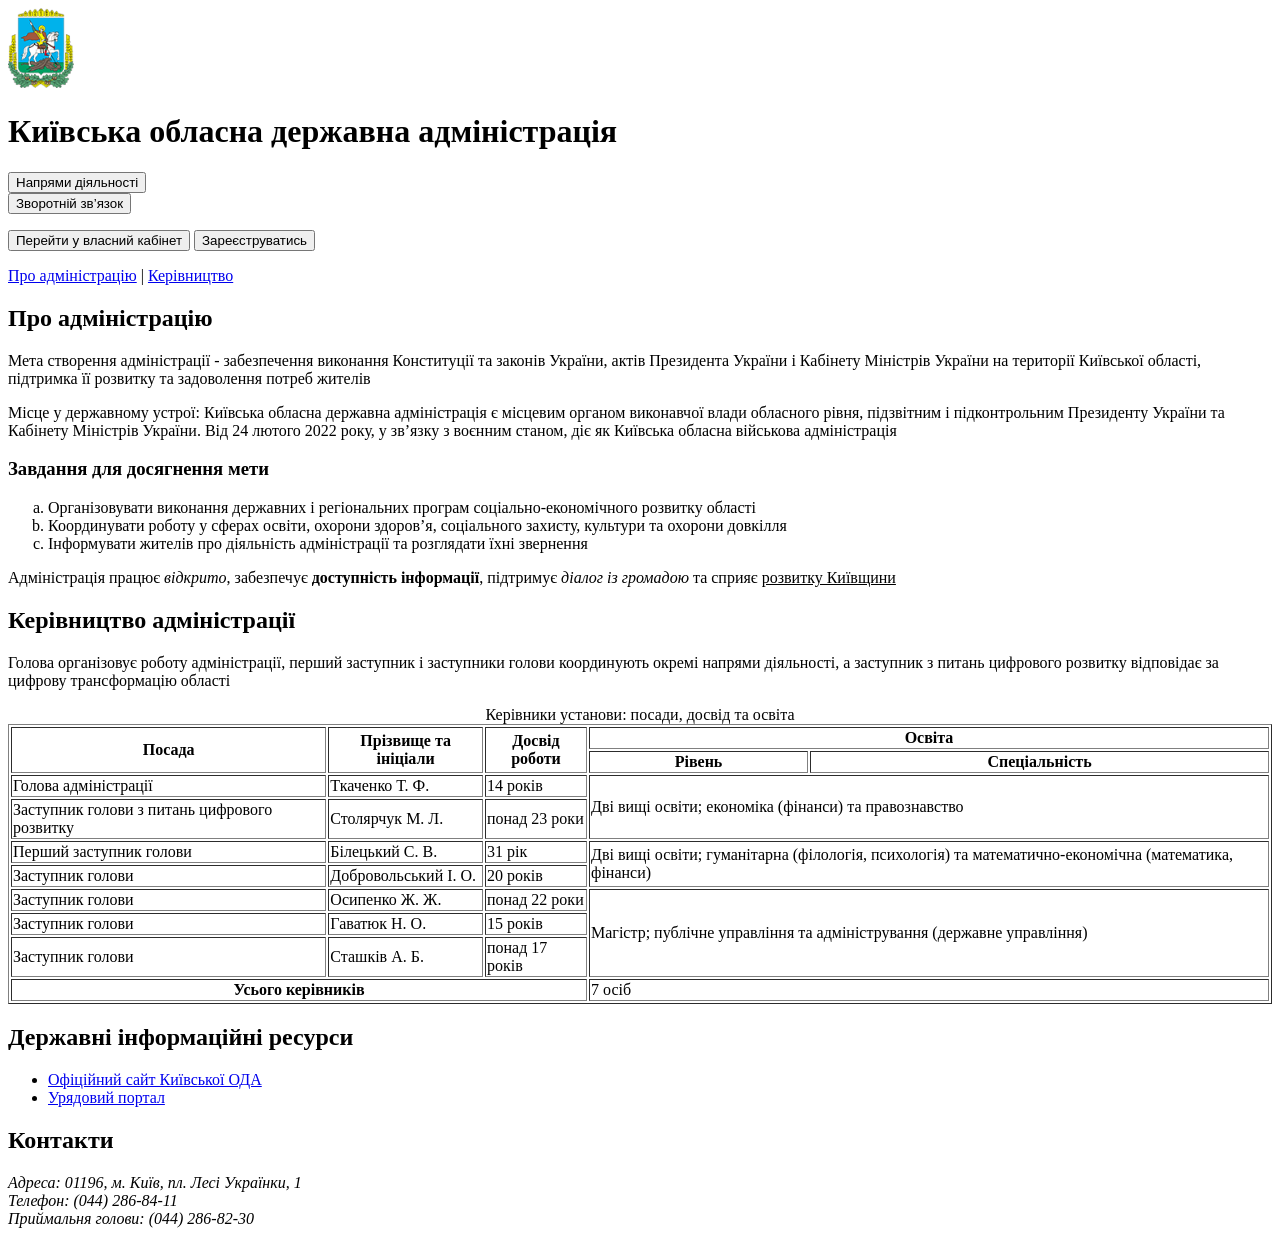
==== index.html @ e3e4bb05 "lab 1: HTML markup" ====
<!DOCTYPE html>
<html lang="uk">
<head>
    <meta charset="UTF-8">
    <meta name="viewport" content="width=device-width, initial-scale=1.0">
    <title>Головна сторінка - Київська обласна державна адміністрація</title>
    <link rel="icon" href="images/logo.png" type="image/png">
</head>
<body>
    <header>
        <img src="images/logo.png" alt="Герб Київської області" width="66" height="80">
        <h1>Київська обласна державна адміністрація</h1>
        <nav aria-label="Основна навігація">
            <form action="activities.html" method="get">
                <button type="submit">Напрями діяльності</button>
            </form>
            <form action="feedback.html" method="get">
                <button type="submit">Зворотній зв’язок</button>
            </form>
        </nav>
        <p>
            <button type="button">Перейти у власний кабінет</button>
            <button type="button">Зареєструватись</button>
        </p>
        <p><a href="#about">Про адміністрацію</a> | <a href="#leadership">Керівництво</a></p>
    </header>

    <main>
        <article id="about">
            <h2>Про адміністрацію</h2>
            <p>Мета створення адміністрації - забезпечення виконання Конституції та законів України, актів Президента України і Кабінету Міністрів України на території Київської області, підтримка її розвитку та задоволення потреб жителів</p>
            <p>Місце у державному устрої: Київська обласна державна адміністрація є місцевим органом виконавчої влади обласного рівня, підзвітним і підконтрольним Президенту України та Кабінету Міністрів України. Від 24 лютого 2022 року, у зв’язку з воєнним станом, діє як Київська обласна військова адміністрація</p>
            <h3>Завдання для досягнення мети</h3>
            <ol type="a">
                <li>Організовувати виконання державних і регіональних програм соціально-економічного розвитку області</li>
                <li>Координувати роботу у сферах освіти, охорони здоров’я, соціального захисту, культури та охорони довкілля</li>
                <li>Інформувати жителів про діяльність адміністрації та розглядати їхні звернення</li>
            </ol>
            <p><span>Адміністрація працює <i>відкрито</i>, забезпечує <b>доступність інформації</b>, підтримує <em>діалог із громадою</em> та сприяє <u>розвитку Київщини</u></span></p>
        </article>

        <article id="leadership">
            <h2>Керівництво адміністрації</h2>
            <p>Голова організовує роботу адміністрації, перший заступник і заступники голови координують окремі напрями діяльності, а заступник з питань цифрового розвитку відповідає за цифрову трансформацію області</p>
            <table border="1">
                <caption>Керівники установи: посади, досвід та освіта</caption>
                <thead>
                    <tr>
                        <th scope="col" rowspan="2">Посада</th>
                        <th scope="col" rowspan="2">Прізвище та ініціали</th>
                        <th scope="col" rowspan="2">Досвід роботи</th>
                        <th scope="colgroup" colspan="2">Освіта</th>
                    </tr>
                    <tr>
                        <th scope="col">Рівень</th>
                        <th scope="col">Спеціальність</th>
                    </tr>
                </thead>
                <tbody>
                    <tr>
                        <td>Голова адміністрації</td>
                        <td>Ткаченко Т. Ф.</td>
                        <td>14 років</td>
                        <td rowspan="2" colspan="2">Дві вищі освіти; економіка (фінанси) та правознавство</td>
                    </tr>
                    <tr>
                        <td>Заступник голови з питань цифрового розвитку</td>
                        <td>Столярчук М. Л.</td>
                        <td>понад 23 роки</td>
                    </tr>
                    <tr>
                        <td>Перший заступник голови</td>
                        <td>Білецький С. В.</td>
                        <td>31 рік</td>
                        <td rowspan="2" colspan="2">Дві вищі освіти; гуманітарна (філологія, психологія) та математично-економічна (математика, фінанси)</td>
                    </tr>
                    <tr>
                        <td>Заступник голови</td>
                        <td>Добровольський І. О.</td>
                        <td>20 років</td>
                    </tr>
                    <tr>
                        <td>Заступник голови</td>
                        <td>Осипенко Ж. Ж.</td>
                        <td>понад 22 роки</td>
                        <td rowspan="3" colspan="2">Магістр; публічне управління та адміністрування (державне управління)</td>
                    </tr>
                    <tr>
                        <td>Заступник голови</td>
                        <td>Гаватюк Н. О.</td>
                        <td>15 років</td>
                    </tr>
                    <tr>
                        <td>Заступник голови</td>
                        <td>Сташків А. Б.</td>
                        <td>понад 17 років</td>
                    </tr>
                </tbody>
                <tfoot>
                    <tr>
                        <th scope="row" colspan="3">Усього керівників</th>
                        <td colspan="2">7 осіб</td>
                    </tr>
                </tfoot>
            </table>
        </article>

        <aside>
            <h2>Державні інформаційні ресурси</h2>
            <ul>
                <li><a href="https://koda.gov.ua/" target="_blank" rel="noopener noreferrer">Офіційний сайт Київської ОДА</a></li>
                <li><a href="https://www.kmu.gov.ua/" target="_blank" rel="noopener noreferrer">Урядовий портал</a></li>
            </ul>
        </aside>
    </main>

    <footer>
        <h2>Контакти</h2>
        <address>Адреса: 01196, м. Київ, пл. Лесі Українки, 1<br>Телефон: (044) 286-84-11<br>Приймальня голови: (044) 286-82-30</address>
    </footer>
</body>
</html>
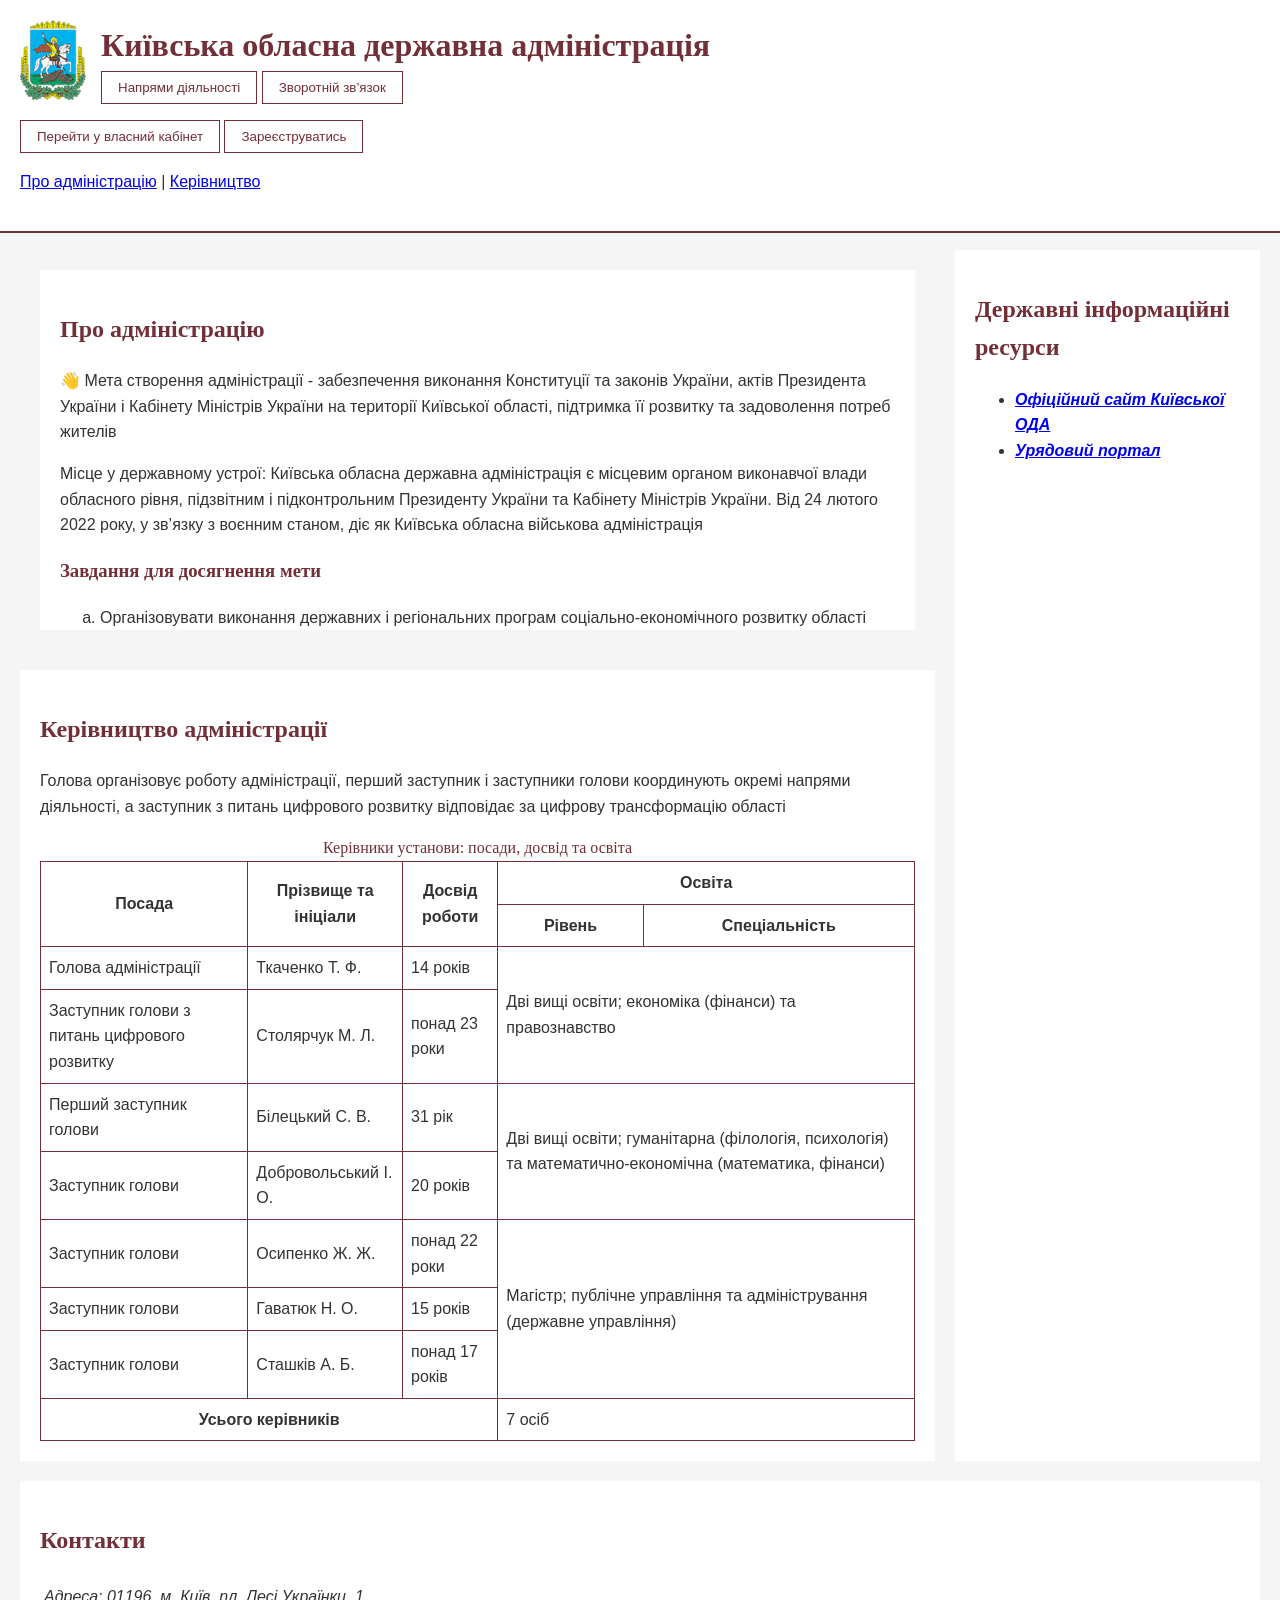
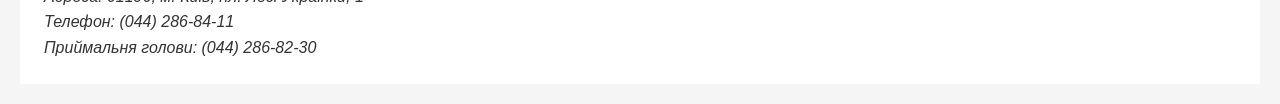
==== commit 9a8bf41c: "lab 2: CSS styling" ====
--- a/index.html
+++ b/index.html
@@ -5,6 +5,57 @@
     <meta name="viewport" content="width=device-width, initial-scale=1.0">
     <title>Головна сторінка - Київська обласна державна адміністрація</title>
     <link rel="icon" href="images/logo.png" type="image/png">
+    <link rel="stylesheet" href="styles.css">
+    <style>
+        body {
+            position: relative;
+            padding-top: 250px;
+        }
+        header {
+            position: absolute;
+            top: 0;
+            left: 0;
+            right: 0;
+            z-index: 1;
+        }
+        main {
+            display: grid;
+            grid-template-columns: 3fr 1fr;
+            gap: 20px;
+        }
+        main > article {
+            grid-column: 1;
+            background: white;
+        }
+        aside {
+            position: sticky;
+            top: 20px;
+            grid-column: 2;
+            grid-row: 1 / 3;
+        }
+        #about {
+            margin: 20px;
+            padding: 20px;
+            max-height: 320px;
+            overflow: auto;
+        }
+        #about > p:first-of-type::before {
+            content: "👋 ";
+        }
+        #leadership {
+            padding: 20px;
+        }
+        #leadership:hover {
+            transform: scale(1.05);
+        }
+        address {
+            border: 4px double transparent;
+            transition: border-color 0s 3s;
+        }
+        address:focus {
+            border-color: black;
+        }
+    </style>
 </head>
 <body>
     <header>
@@ -116,7 +167,7 @@
 
     <footer>
         <h2>Контакти</h2>
-        <address>Адреса: 01196, м. Київ, пл. Лесі Українки, 1<br>Телефон: (044) 286-84-11<br>Приймальня голови: (044) 286-82-30</address>
+        <address tabindex="0">Адреса: 01196, м. Київ, пл. Лесі Українки, 1<br>Телефон: (044) 286-84-11<br>Приймальня голови: (044) 286-82-30</address>
     </footer>
 </body>
-</html>+</html>
--- a/styles.css
+++ b/styles.css
@@ -0,0 +1,140 @@
+body {
+    margin: 0;
+    padding: 20px;
+    background: rgb(245, 245, 245);
+    color: hsl(0, 0%, 20%);
+    font-family: "Segoe UI", Arial, sans-serif;
+    line-height: 1.6;
+}
+h1, h2, h3, caption {
+    font-family: Georgia, "Times New Roman", serif;
+    color: #722f37;
+}
+header {
+    background: white;
+    padding: 20px;
+    border-bottom: 2px solid #722f37;
+}
+header img {
+    float: left;
+    margin-right: 15px;
+}
+header h1 {
+    margin: 0;
+}
+nav form {
+    display: inline;
+}
+button {
+    background: white;
+    color: #722f37;
+    border: 1px solid #722f37;
+    padding: 8px 16px;
+    transition: background-color 0.3s, color 0.3s, border-color 0.3s;
+}
+button:hover {
+    background-color: #722f37;
+    color: white;
+    border-color: black;
+}
+table {
+    border-collapse: collapse;
+    width: 100%;
+    background: white;
+}
+th, td {
+    border: 1px solid #722f37;
+    padding: 8px;
+}
+a[target] {
+    font-weight: bold;
+}
+a[href*="gov.ua"] {
+    font-style: italic;
+}
+h3 + ol {
+    margin-top: 0;
+}
+aside {
+    background: white;
+    padding: 20px;
+}
+footer {
+    background: white;
+    padding: 20px;
+    margin-top: 20px;
+}
+.activities {
+    padding-top: 155px;
+}
+.activities header {
+    position: fixed;
+    top: 0;
+    left: 0;
+    right: 0;
+    z-index: 1;
+}
+.activities a:link {
+    color: darkgreen;
+}
+.directions {
+    display: grid;
+    grid-template-columns: repeat(auto-fit, minmax(300px, 1fr));
+    gap: 20px;
+    list-style: none;
+    padding: 0;
+}
+.directions article {
+    height: 100%;
+    box-sizing: border-box;
+    background: white;
+    padding: 15px;
+    border: 2px dashed #722f37;
+    border-left: 6px solid #722f37;
+}
+.directions figure {
+    margin: 0;
+}
+.directions img {
+    max-width: 100%;
+    height: auto;
+}
+.directions img:hover {
+    animation-name: dim;
+    animation-duration: 1s;
+    animation-fill-mode: forwards;
+}
+@keyframes dim {
+    from { filter: brightness(1); }
+    to { filter: brightness(0.75); }
+}
+.gov {
+    font-weight: lighter;
+    font-size: 0.9em;
+    font-style: italic;
+}
+main form {
+    display: flex;
+    flex-flow: row wrap;
+    justify-content: center;
+    align-items: flex-start;
+    align-content: flex-start;
+    gap: 15px;
+    max-width: 900px;
+    background: white;
+    padding: 20px;
+}
+main form > fieldset {
+    order: 1;
+    flex-grow: 1;
+    flex-shrink: 0;
+    flex-basis: 100%;
+}
+main form > p {
+    order: 2;
+    flex-grow: 1;
+}
+main form > button {
+    order: 3;
+    align-self: center;
+}
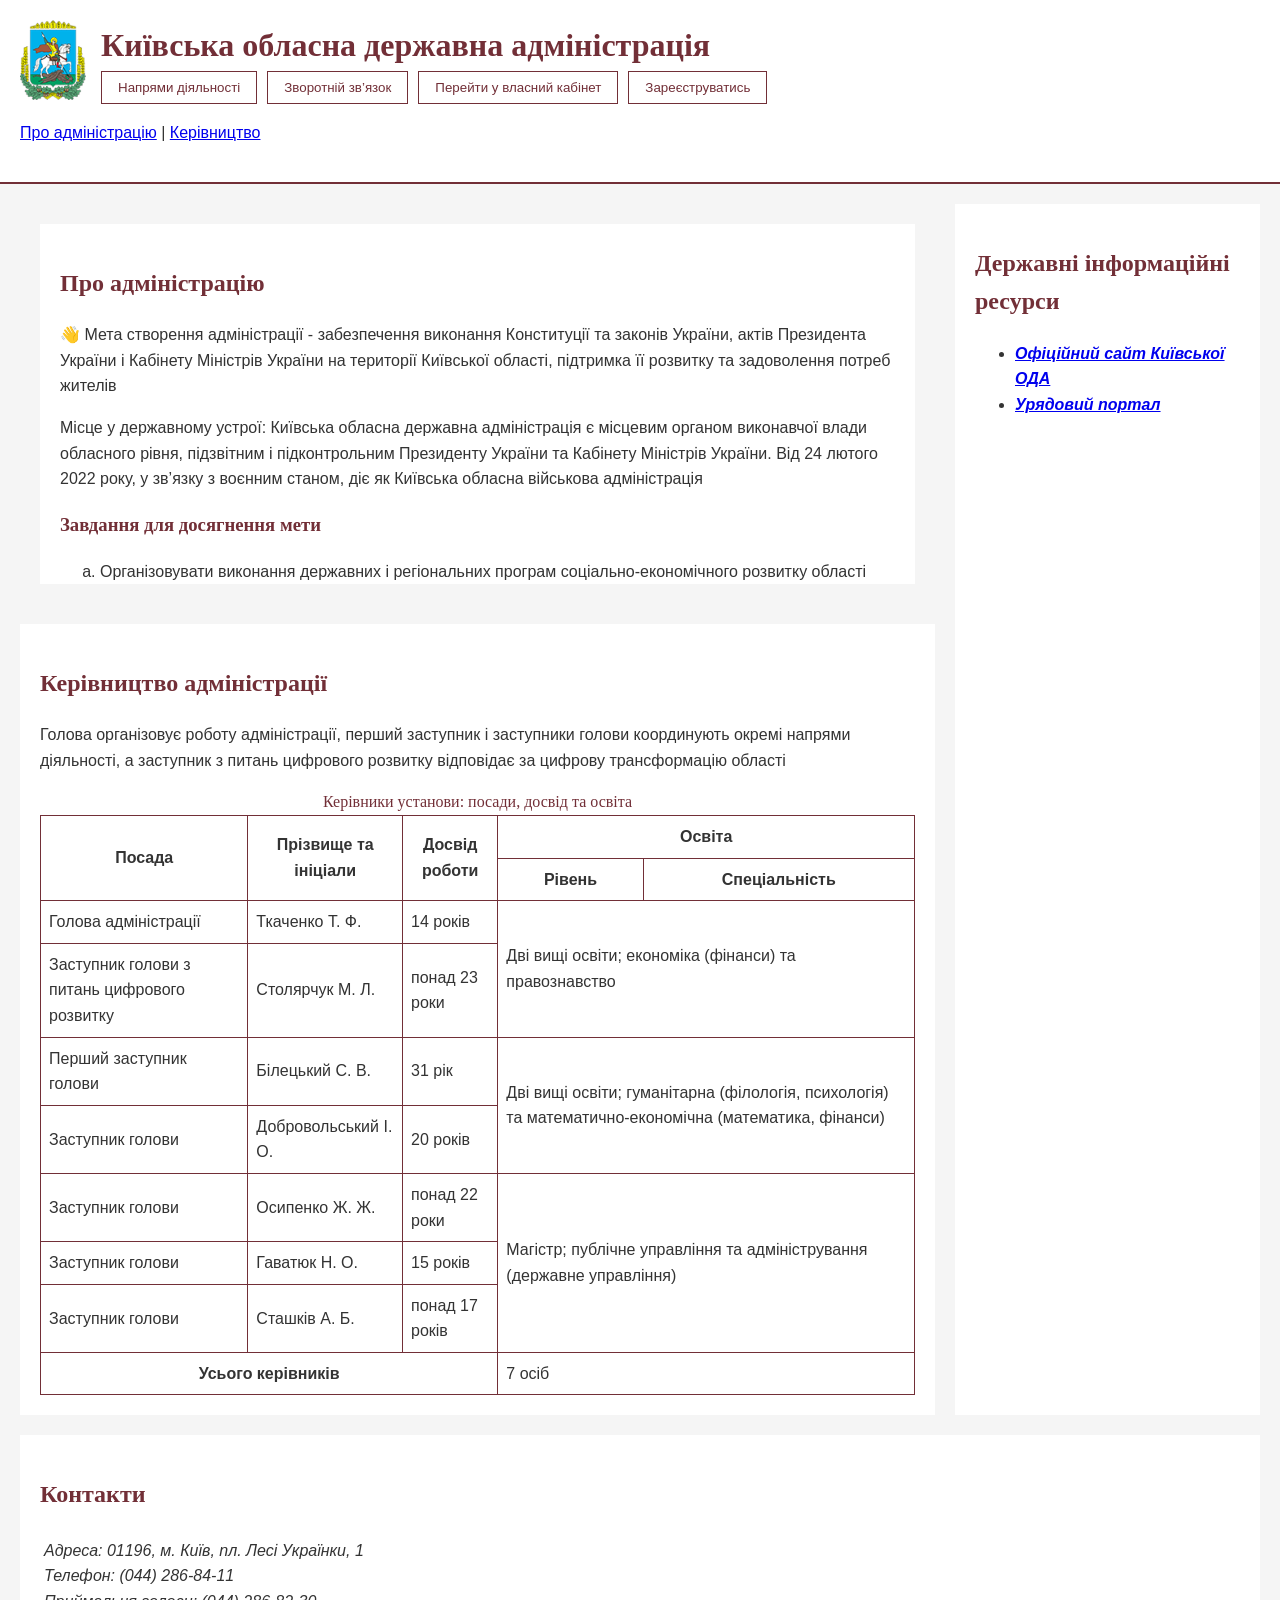
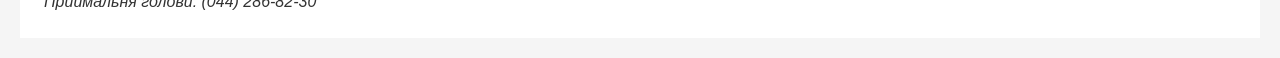
==== commit efc537eb: "lab 4: client scripts" ====
--- a/index.html
+++ b/index.html
@@ -55,6 +55,48 @@
         address:focus {
             border-color: black;
         }
+        .dropdown {
+            position: relative;
+            display: inline-block;
+        }
+        #submenu {
+            position: absolute;
+            top: 100%;
+            left: 0;
+            margin: 0;
+            padding: 10px 20px;
+            list-style: none;
+            white-space: nowrap;
+            background: white;
+            border: 1px solid #722f37;
+        }
+        .desktop nav {
+            display: flex;
+            gap: 10px;
+        }
+        .mobile nav {
+            float: right;
+            display: flex;
+            flex-direction: column;
+            gap: 5px;
+        }
+        .mobile nav button {
+            width: 100%;
+        }
+        .mobile header p {
+            clear: right;
+            padding-top: 10px;
+        }
+        .mobile #submenu {
+            left: auto;
+            right: 0;
+        }
+        .mobile main {
+            display: block;
+        }
+        .mobile #leadership {
+            overflow-x: auto;
+        }
     </style>
 </head>
 <body>
@@ -62,17 +104,23 @@
         <img src="images/logo.png" alt="Герб Київської області" width="66" height="80">
         <h1>Київська обласна державна адміністрація</h1>
         <nav aria-label="Основна навігація">
-            <form action="activities.html" method="get">
-                <button type="submit">Напрями діяльності</button>
-            </form>
+            <div class="dropdown">
+                <button type="button" id="directions-button">Напрями діяльності</button>
+                <ul id="submenu" hidden>
+                    <li><a href="activities.html#education">Освіта</a></li>
+                    <li><a href="activities.html#social">Соціальна підтримка</a></li>
+                    <li><a href="activities.html#environment">Охорона довкілля</a></li>
+                    <li><a href="activities.html#health">Охорона здоров’я</a></li>
+                    <li><a href="activities.html#culture">Культура</a></li>
+                    <li><a href="activities.html#services">Адміністративні послуги</a></li>
+                </ul>
+            </div>
             <form action="feedback.html" method="get">
                 <button type="submit">Зворотній зв’язок</button>
             </form>
-        </nav>
-        <p>
             <button type="button">Перейти у власний кабінет</button>
             <button type="button">Зареєструватись</button>
-        </p>
+        </nav>
         <p><a href="#about">Про адміністрацію</a> | <a href="#leadership">Керівництво</a></p>
     </header>
 
@@ -169,5 +217,6 @@
         <h2>Контакти</h2>
         <address tabindex="0">Адреса: 01196, м. Київ, пл. Лесі Українки, 1<br>Телефон: (044) 286-84-11<br>Приймальня голови: (044) 286-82-30</address>
     </footer>
+    <script src="index.js"></script>
 </body>
 </html>
--- a/styles.css
+++ b/styles.css
@@ -91,6 +91,7 @@
     padding: 15px;
     border: 2px dashed #722f37;
     border-left: 6px solid #722f37;
+    scroll-margin-top: 160px;
 }
 .directions figure {
     margin: 0;
@@ -138,3 +139,19 @@
     order: 3;
     align-self: center;
 }
+.carousel {
+    margin-top: 20px;
+    text-align: center;
+}
+.carousel img {
+    height: 20vh;
+    vertical-align: middle;
+}
+#tooltip {
+    position: absolute;
+    margin-left: 10px;
+    max-width: 220px;
+    padding: 8px;
+    background: #722f37;
+    color: white;
+}
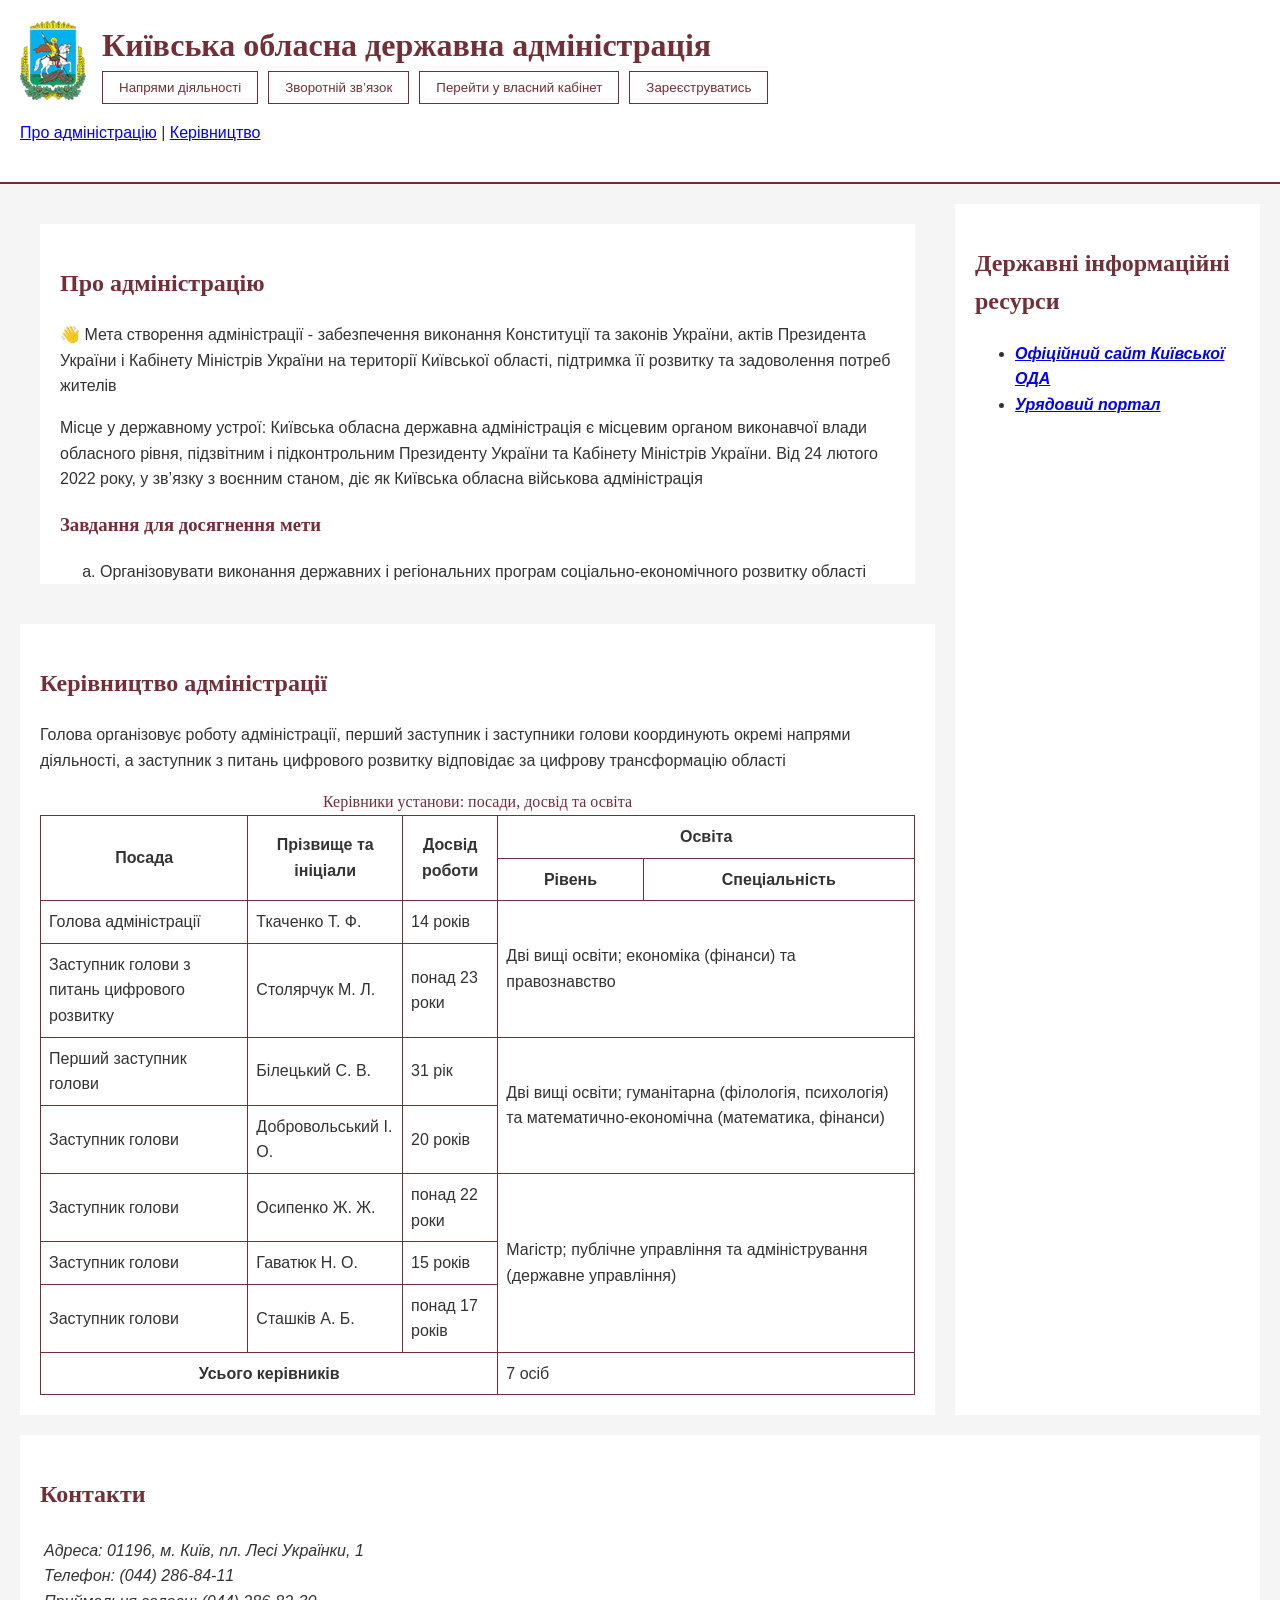
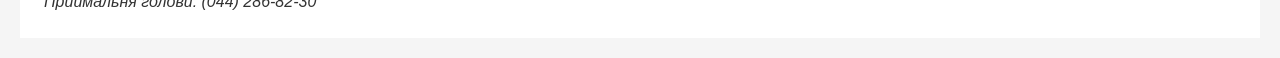
==== commit 9afb8438: "lab 5: adaptivity and cross-browser" ====
--- a/index.html
+++ b/index.html
@@ -9,7 +9,7 @@
     <style>
         body {
             position: relative;
-            padding-top: 250px;
+            padding-top: 15.625rem;
         }
         header {
             position: absolute;
@@ -21,35 +21,39 @@
         main {
             display: grid;
             grid-template-columns: 3fr 1fr;
-            gap: 20px;
+            gap: 1.25rem;
         }
         main > article {
             grid-column: 1;
             background: white;
         }
         aside {
+            position: -webkit-sticky;
             position: sticky;
-            top: 20px;
+            top: 1.25rem;
             grid-column: 2;
             grid-row: 1 / 3;
         }
         #about {
-            margin: 20px;
-            padding: 20px;
-            max-height: 320px;
+            margin: 1.25rem;
+            padding: 1.25rem;
+            max-height: 20rem;
             overflow: auto;
         }
         #about > p:first-of-type::before {
             content: "👋 ";
         }
         #leadership {
-            padding: 20px;
+            padding: 1.25rem;
         }
         #leadership:hover {
+            -webkit-transform: scale(1.05);
+            -ms-transform: scale(1.05);
             transform: scale(1.05);
         }
         address {
             border: 4px double transparent;
+            -webkit-transition: border-color 0s 3s;
             transition: border-color 0s 3s;
         }
         address:focus {
@@ -64,7 +68,7 @@
             top: 100%;
             left: 0;
             margin: 0;
-            padding: 10px 20px;
+            padding: 0.625rem 1.25rem;
             list-style: none;
             white-space: nowrap;
             background: white;
@@ -72,30 +76,37 @@
         }
         .desktop nav {
             display: flex;
-            gap: 10px;
+            gap: 0.625rem;
         }
         .mobile nav {
             float: right;
             display: flex;
             flex-direction: column;
-            gap: 5px;
+            gap: 0.3rem;
         }
         .mobile nav button {
             width: 100%;
         }
         .mobile header p {
             clear: right;
-            padding-top: 10px;
+            padding-top: 0.625rem;
         }
         .mobile #submenu {
             left: auto;
             right: 0;
         }
-        .mobile main {
-            display: block;
-        }
-        .mobile #leadership {
-            overflow-x: auto;
+        @media (max-width: 1024px) {
+            main {
+                grid-template-columns: 2fr 1fr;
+            }
+        }
+        @media (max-width: 768px) {
+            main {
+                display: block;
+            }
+            #leadership {
+                overflow-x: auto;
+            }
         }
     </style>
 </head>
--- a/styles.css
+++ b/styles.css
@@ -1,6 +1,6 @@
 body {
     margin: 0;
-    padding: 20px;
+    padding: 1.25rem;
     background: rgb(245, 245, 245);
     color: hsl(0, 0%, 20%);
     font-family: "Segoe UI", Arial, sans-serif;
@@ -10,14 +10,22 @@
     font-family: Georgia, "Times New Roman", serif;
     color: #722f37;
 }
+img {
+    max-width: 100%;
+    height: auto;
+}
+textarea {
+    max-width: 100%;
+    box-sizing: border-box;
+}
 header {
     background: white;
-    padding: 20px;
+    padding: 1.25rem;
     border-bottom: 2px solid #722f37;
 }
 header img {
     float: left;
-    margin-right: 15px;
+    margin-right: 1rem;
 }
 header h1 {
     margin: 0;
@@ -29,7 +37,10 @@
     background: white;
     color: #722f37;
     border: 1px solid #722f37;
-    padding: 8px 16px;
+    padding: 0.5rem 1rem;
+    -webkit-transition: background-color 0.3s, color 0.3s, border-color 0.3s;
+    -moz-transition: background-color 0.3s, color 0.3s, border-color 0.3s;
+    -o-transition: background-color 0.3s, color 0.3s, border-color 0.3s;
     transition: background-color 0.3s, color 0.3s, border-color 0.3s;
 }
 button:hover {
@@ -44,7 +55,7 @@
 }
 th, td {
     border: 1px solid #722f37;
-    padding: 8px;
+    padding: 0.5rem;
 }
 a[target] {
     font-weight: bold;
@@ -57,15 +68,15 @@
 }
 aside {
     background: white;
-    padding: 20px;
+    padding: 1.25rem;
 }
 footer {
     background: white;
-    padding: 20px;
-    margin-top: 20px;
+    padding: 1.25rem;
+    margin-top: 1.25rem;
 }
 .activities {
-    padding-top: 155px;
+    padding-top: 10rem;
 }
 .activities header {
     position: fixed;
@@ -79,8 +90,8 @@
 }
 .directions {
     display: grid;
-    grid-template-columns: repeat(auto-fit, minmax(300px, 1fr));
-    gap: 20px;
+    grid-template-columns: repeat(3, 1fr);
+    gap: 1.25rem;
     list-style: none;
     padding: 0;
 }
@@ -88,22 +99,28 @@
     height: 100%;
     box-sizing: border-box;
     background: white;
-    padding: 15px;
+    padding: 1rem;
     border: 2px dashed #722f37;
     border-left: 6px solid #722f37;
-    scroll-margin-top: 160px;
+    scroll-margin-top: 10rem;
 }
 .directions figure {
     margin: 0;
 }
-.directions img {
-    max-width: 100%;
-    height: auto;
-}
 .directions img:hover {
+    -webkit-animation: dim 1s forwards;
+    -moz-animation: dim 1s forwards;
     animation-name: dim;
     animation-duration: 1s;
     animation-fill-mode: forwards;
+}
+@-webkit-keyframes dim {
+    from { -webkit-filter: brightness(1); }
+    to { -webkit-filter: brightness(0.75); }
+}
+@-moz-keyframes dim {
+    from { filter: brightness(1); }
+    to { filter: brightness(0.75); }
 }
 @keyframes dim {
     from { filter: brightness(1); }
@@ -120,10 +137,10 @@
     justify-content: center;
     align-items: flex-start;
     align-content: flex-start;
-    gap: 15px;
-    max-width: 900px;
+    gap: 1rem;
+    max-width: 56.25rem;
     background: white;
-    padding: 20px;
+    padding: 1.25rem;
 }
 main form > fieldset {
     order: 1;
@@ -140,7 +157,7 @@
     align-self: center;
 }
 .carousel {
-    margin-top: 20px;
+    margin-top: 1.25rem;
     text-align: center;
 }
 .carousel img {
@@ -149,9 +166,32 @@
 }
 #tooltip {
     position: absolute;
-    margin-left: 10px;
-    max-width: 220px;
-    padding: 8px;
+    margin-left: 0.625rem;
+    max-width: 14rem;
+    padding: 0.5rem;
     background: #722f37;
     color: white;
 }
+@media (max-width: 1024px) {
+    .directions {
+        grid-template-columns: repeat(2, 1fr);
+    }
+}
+@media (max-width: 600px) {
+    body {
+        padding: 0.625rem;
+    }
+    h1 {
+        font-size: 1.5em;
+    }
+    .directions {
+        grid-template-columns: 1fr;
+    }
+    textarea {
+        width: 100%;
+    }
+    #tooltip {
+        position: static;
+        margin-left: 0;
+    }
+}
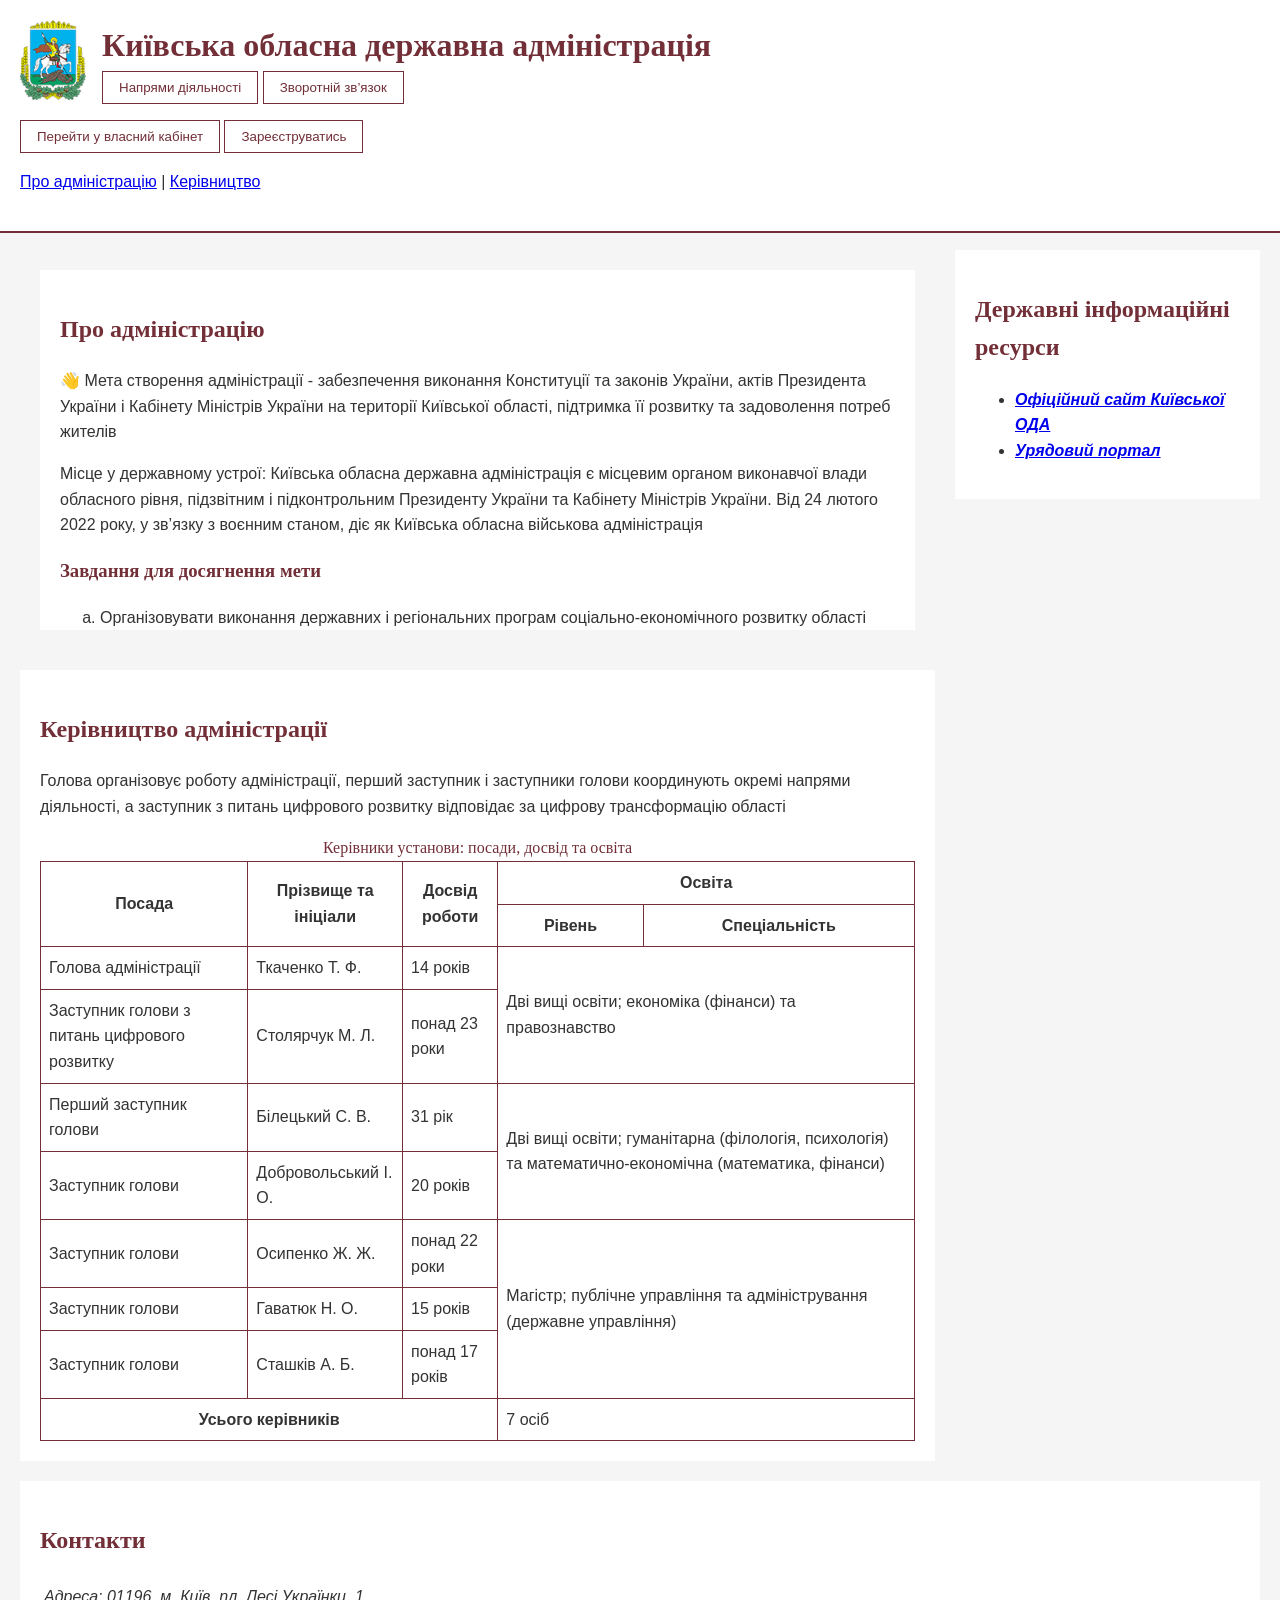
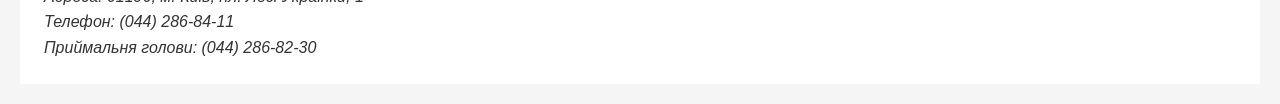
==== commit 2652f18a: "lab 2: fix sticky aside in grid" ====
--- a/index.html
+++ b/index.html
@@ -9,7 +9,7 @@
     <style>
         body {
             position: relative;
-            padding-top: 15.625rem;
+            padding-top: 250px;
         }
         header {
             position: absolute;
@@ -21,92 +21,40 @@
         main {
             display: grid;
             grid-template-columns: 3fr 1fr;
-            gap: 1.25rem;
+            gap: 20px;
         }
         main > article {
             grid-column: 1;
             background: white;
         }
         aside {
-            position: -webkit-sticky;
             position: sticky;
-            top: 1.25rem;
+            top: 20px;
             grid-column: 2;
             grid-row: 1 / 3;
+            align-self: start;
         }
         #about {
-            margin: 1.25rem;
-            padding: 1.25rem;
-            max-height: 20rem;
+            margin: 20px;
+            padding: 20px;
+            max-height: 320px;
             overflow: auto;
         }
         #about > p:first-of-type::before {
             content: "👋 ";
         }
         #leadership {
-            padding: 1.25rem;
+            padding: 20px;
         }
         #leadership:hover {
-            -webkit-transform: scale(1.05);
-            -ms-transform: scale(1.05);
             transform: scale(1.05);
         }
         address {
             border: 4px double transparent;
-            -webkit-transition: border-color 0s 3s;
             transition: border-color 0s 3s;
         }
         address:focus {
             border-color: black;
-        }
-        .dropdown {
-            position: relative;
-            display: inline-block;
-        }
-        #submenu {
-            position: absolute;
-            top: 100%;
-            left: 0;
-            margin: 0;
-            padding: 0.625rem 1.25rem;
-            list-style: none;
-            white-space: nowrap;
-            background: white;
-            border: 1px solid #722f37;
-        }
-        .desktop nav {
-            display: flex;
-            gap: 0.625rem;
-        }
-        .mobile nav {
-            float: right;
-            display: flex;
-            flex-direction: column;
-            gap: 0.3rem;
-        }
-        .mobile nav button {
-            width: 100%;
-        }
-        .mobile header p {
-            clear: right;
-            padding-top: 0.625rem;
-        }
-        .mobile #submenu {
-            left: auto;
-            right: 0;
-        }
-        @media (max-width: 1024px) {
-            main {
-                grid-template-columns: 2fr 1fr;
-            }
-        }
-        @media (max-width: 768px) {
-            main {
-                display: block;
-            }
-            #leadership {
-                overflow-x: auto;
-            }
         }
     </style>
 </head>
@@ -115,23 +63,17 @@
         <img src="images/logo.png" alt="Герб Київської області" width="66" height="80">
         <h1>Київська обласна державна адміністрація</h1>
         <nav aria-label="Основна навігація">
-            <div class="dropdown">
-                <button type="button" id="directions-button">Напрями діяльності</button>
-                <ul id="submenu" hidden>
-                    <li><a href="activities.html#education">Освіта</a></li>
-                    <li><a href="activities.html#social">Соціальна підтримка</a></li>
-                    <li><a href="activities.html#environment">Охорона довкілля</a></li>
-                    <li><a href="activities.html#health">Охорона здоров’я</a></li>
-                    <li><a href="activities.html#culture">Культура</a></li>
-                    <li><a href="activities.html#services">Адміністративні послуги</a></li>
-                </ul>
-            </div>
+            <form action="activities.html" method="get">
+                <button type="submit">Напрями діяльності</button>
+            </form>
             <form action="feedback.html" method="get">
                 <button type="submit">Зворотній зв’язок</button>
             </form>
+        </nav>
+        <p>
             <button type="button">Перейти у власний кабінет</button>
             <button type="button">Зареєструватись</button>
-        </nav>
+        </p>
         <p><a href="#about">Про адміністрацію</a> | <a href="#leadership">Керівництво</a></p>
     </header>
 
@@ -228,6 +170,5 @@
         <h2>Контакти</h2>
         <address tabindex="0">Адреса: 01196, м. Київ, пл. Лесі Українки, 1<br>Телефон: (044) 286-84-11<br>Приймальня голови: (044) 286-82-30</address>
     </footer>
-    <script src="index.js"></script>
 </body>
 </html>
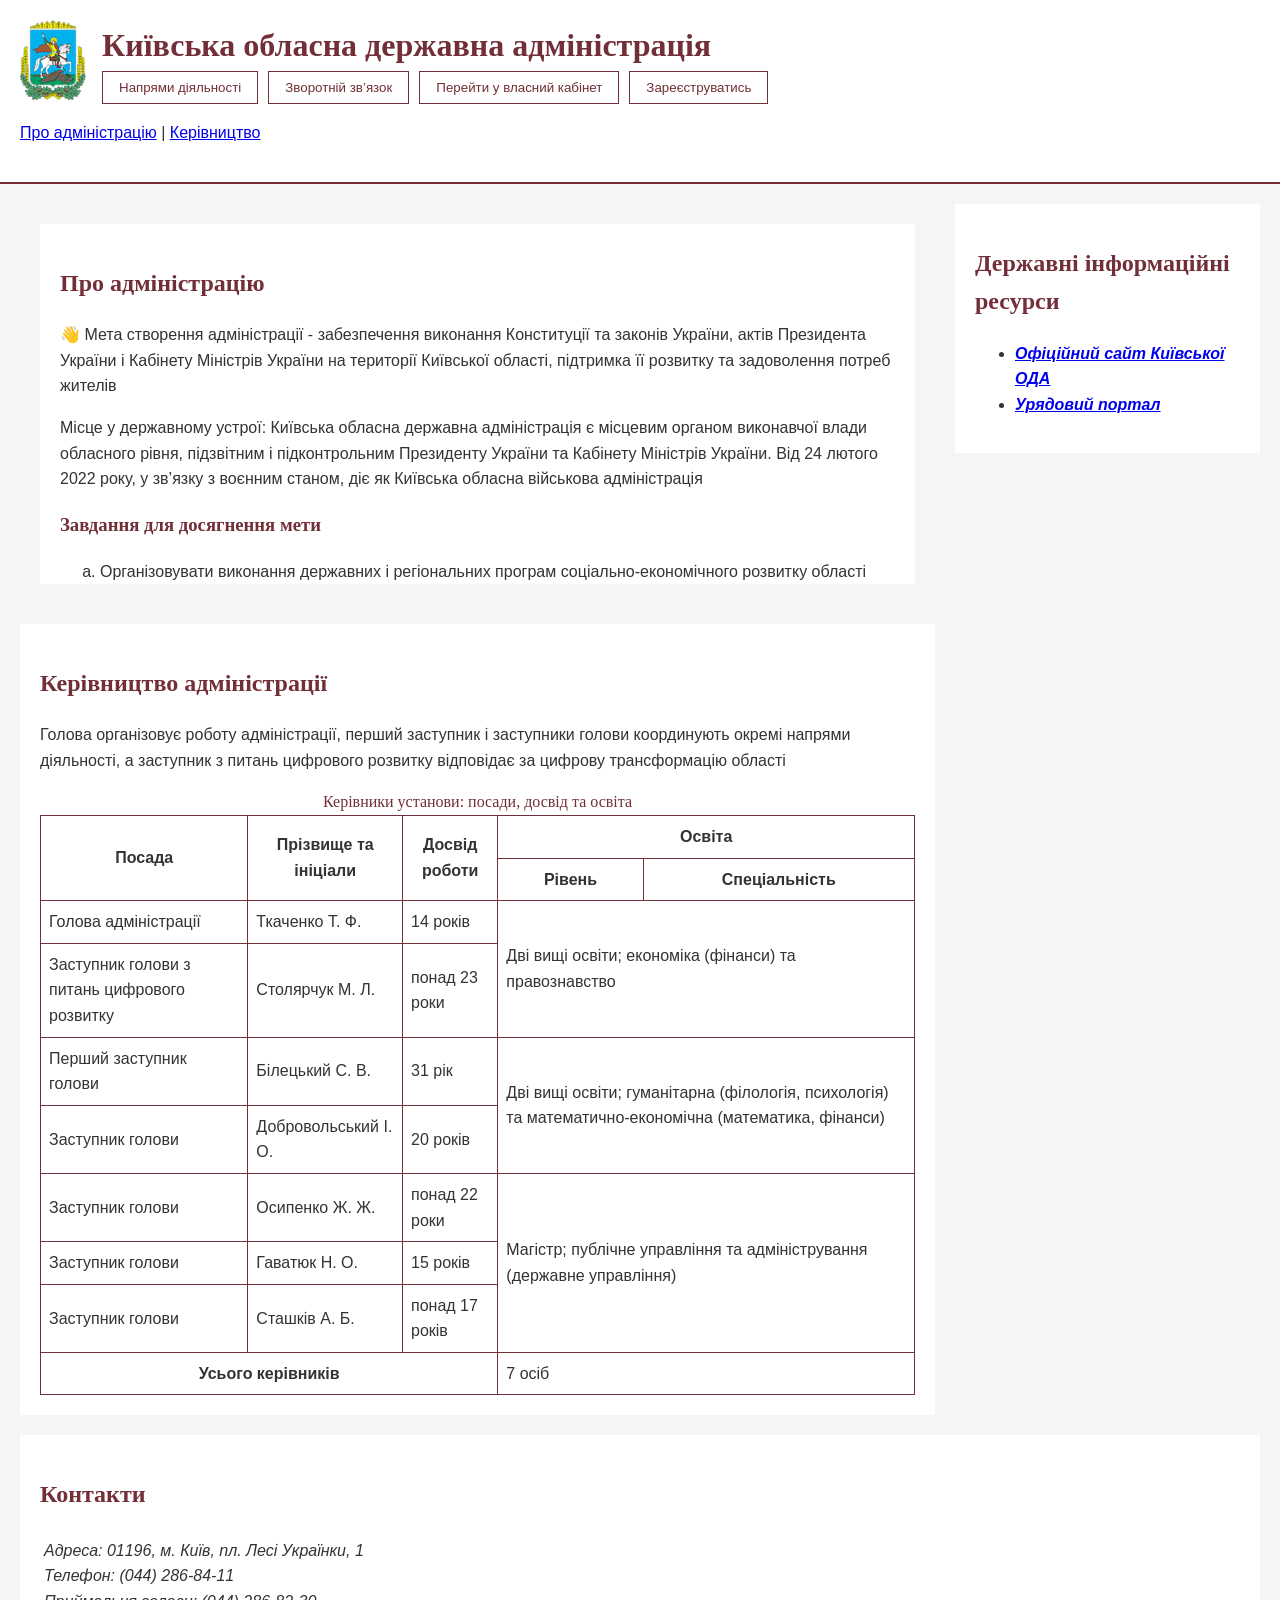
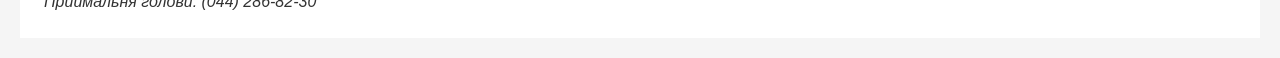
==== commit 9326d4d1: "lab 4: fix sticky aside in grid" ====
--- a/index.html
+++ b/index.html
@@ -56,6 +56,48 @@
         address:focus {
             border-color: black;
         }
+        .dropdown {
+            position: relative;
+            display: inline-block;
+        }
+        #submenu {
+            position: absolute;
+            top: 100%;
+            left: 0;
+            margin: 0;
+            padding: 10px 20px;
+            list-style: none;
+            white-space: nowrap;
+            background: white;
+            border: 1px solid #722f37;
+        }
+        .desktop nav {
+            display: flex;
+            gap: 10px;
+        }
+        .mobile nav {
+            float: right;
+            display: flex;
+            flex-direction: column;
+            gap: 5px;
+        }
+        .mobile nav button {
+            width: 100%;
+        }
+        .mobile header p {
+            clear: right;
+            padding-top: 10px;
+        }
+        .mobile #submenu {
+            left: auto;
+            right: 0;
+        }
+        .mobile main {
+            display: block;
+        }
+        .mobile #leadership {
+            overflow-x: auto;
+        }
     </style>
 </head>
 <body>
@@ -63,17 +105,23 @@
         <img src="images/logo.png" alt="Герб Київської області" width="66" height="80">
         <h1>Київська обласна державна адміністрація</h1>
         <nav aria-label="Основна навігація">
-            <form action="activities.html" method="get">
-                <button type="submit">Напрями діяльності</button>
-            </form>
+            <div class="dropdown">
+                <button type="button" id="directions-button">Напрями діяльності</button>
+                <ul id="submenu" hidden>
+                    <li><a href="activities.html#education">Освіта</a></li>
+                    <li><a href="activities.html#social">Соціальна підтримка</a></li>
+                    <li><a href="activities.html#environment">Охорона довкілля</a></li>
+                    <li><a href="activities.html#health">Охорона здоров’я</a></li>
+                    <li><a href="activities.html#culture">Культура</a></li>
+                    <li><a href="activities.html#services">Адміністративні послуги</a></li>
+                </ul>
+            </div>
             <form action="feedback.html" method="get">
                 <button type="submit">Зворотній зв’язок</button>
             </form>
-        </nav>
-        <p>
             <button type="button">Перейти у власний кабінет</button>
             <button type="button">Зареєструватись</button>
-        </p>
+        </nav>
         <p><a href="#about">Про адміністрацію</a> | <a href="#leadership">Керівництво</a></p>
     </header>
 
@@ -170,5 +218,6 @@
         <h2>Контакти</h2>
         <address tabindex="0">Адреса: 01196, м. Київ, пл. Лесі Українки, 1<br>Телефон: (044) 286-84-11<br>Приймальня голови: (044) 286-82-30</address>
     </footer>
+    <script src="index.js"></script>
 </body>
 </html>
